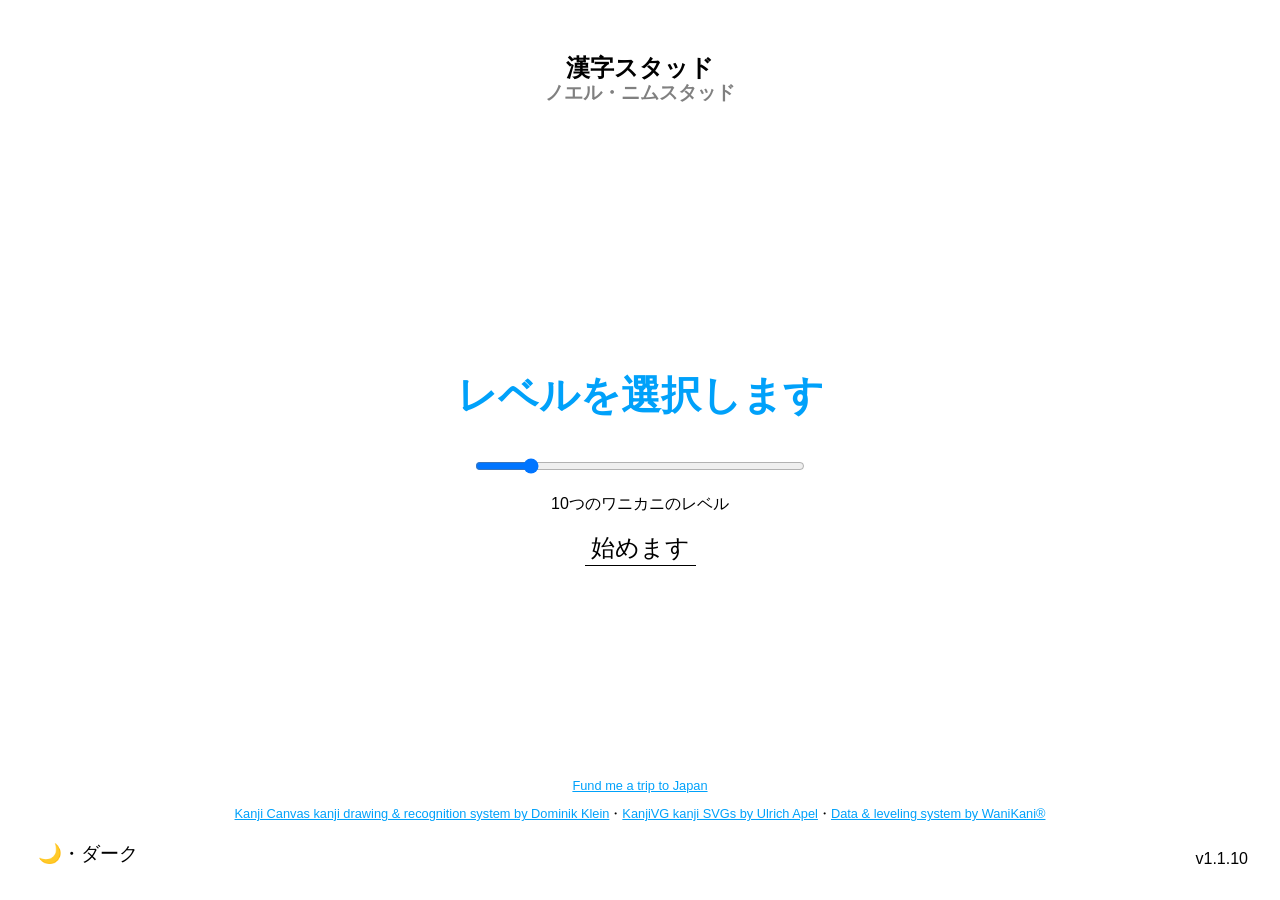
==== index.html @ ca13c8b7 "v1.1.10 tweaked animation length" ====
<!-- 
    Noel Nimstad
    2023/11/26 : 2023/12/2
-->
<!DOCTYPE html>
<html>
    <head>
        <meta name="viewport" content="width=device-width, initial-scale=0.7"/>
        <meta name="theme-color" content="#fff"/>
        
        <title>漢字スタッド</title>
        <script src="vocabulary.js"></script>
        <link rel="stylesheet" href="styles.css"/>

        <script src="prefrences.js" defer></script>
        <script src="kanjiCanvas.js" defer></script>
        <script src="referencePatterns.js" defer></script>
        <script src="main.js" defer></script>

        <link rel="manifest" href="manifest.json">

        <script src="confetti.js" defer></script>
    </head>
    <body>
        <main id="main">
            <p id="prompt" class="prompt">プロンプト</p>
            <section class="canvas">
                <div class="canvasWrapper">
                    <canvas class="box" id="canvas" width="256" height="256"></canvas>
                    <div class="correctDiagram" id="correctDiagram" width="256" height="256"></div>
                    <div class="canvasBackground"></div>
                </div>
                <section class="buttons">
                    <button id="correct" class="tools 正">正します</button>
                    <button id="undo" class="tools 開">開きます</button>
                    <button id="restart" class="tools やり直す">やり直します</button>
                    <button id="next" class="tools 次" style="color: lightgray;">次</button>
                </section>
            </section>
            <p id="score" class="score">0/0</p>
        </main>
        <div class="title" id="title">
            <h2>漢字スタッド</h2>
            <h3>ノエル・ニムスタッド</h3>
        </div>
        <section class="range" id="config">
            <div class="wrapper">
                <h1>レベルを選択します</h1>
                <input class="slider" id="range" type="range" name="levels" min="1" max="60" step="1" value="10">
                <p id="level">10つのワニカニのレベル</p>
                <button id="start" class="start">始めます</button>
            </div>
            <section class="footnote">
                <p><a href="https://www.paypal.com/donate/?hosted_button_id=SVTBMLVQAW8X6">Fund me a trip to Japan</a></p>
                <p><a href="http://github.com/asdfjkl/kanjicanvas">Kanji Canvas kanji drawing & recognition system by Dominik Klein</a>・<a href="http://kanjivg.tagaini.net/">KanjiVG kanji SVGs by Ulrich Apel</a>・<a href="https://wanikani.com">Data & leveling system by WaniKani®</a></p>
            </section>
            <p class="score">v1.1.10</p>
            <button id="darkMode" class="darkMode">🌙・ダーク</button>
        </section>
    </body>
</html>
---- styles.css ----
/*
    Noel Nimstad
    2023/11/26 : 2023/12/2
*/

@import url('https://fonts.googleapis.com/css2?family=Noto+Serif+JP&display=swap');

:root 
{
    --background: "#fff";
    --wk: "#00a1fa";
    --mainText: "#000";
    --secondaryText: "#808080";
}

body 
{
    /* coloring */
    background-color: var(--background);

    /* positioning */
    margin: 0;
    position: fixed;

    /* layout */
    display: flex;
    align-items: center;
    justify-content: center;

    /* sizing */
    height: 100vh;
    width: 100vw;
    overflow-y: hidden;

    /* font */
    font-family: sans-serif;
}

canvas.box
{
    /* background */
    background: url("./box.svg");
    background-size: cover;
}

.canvas 
{
    /* layout */
    display: flex;
    justify-content: center;
}

.canvas > div 
{
    /* positioning */
    position: relative;
}

.buttons 
{
    /* layout */
    display: flex;
    flex-direction: column;
    padding: 1rem;
    gap: 0.5rem;
}

.tools
{
    /* coloring */
    color: var(--mainText);
    border: none;
    background: none;

    /* font */
    font-weight: bolder;
    font-size: 1.3rem;
    text-align: left;

    /* cursor */
    cursor: pointer;
}

.range 
{
    /* sizing */
    width: calc(100vw - 8rem);
    padding: 0rem 4rem;
    height: 100vh;

    /* layout */
    display: flex;
    align-items: center;
    justify-content: center;

    /* font */
    text-align: center;
}

.prompt 
{
    /* coloring */
    color: var(--mainText);

    /* font */
    font-size: 2rem;
    text-align: center;
}

span.font 
{
    /* font */
    font-family: 'Noto Serif JP', serif;
}

.start
{
    /* coloring */
    color: var(--mainText);
    background: none;
    border: none;
    border-bottom: 1px solid var(--mainText);

    /* font */
    font-size: 1.5rem;

    /* cursor */
    cursor: pointer;
}

.score 
{
    /* coloring */
    color: var(--mainText);

    /* positioning */
    position: absolute;
    bottom: 1rem;
    right: 2rem;
}

.correctDiagram
{
    /* positioning */
    position: absolute;
    top: 0;
    left: 0;
    z-index: -10000;

    /* sizing */
    width: 256px;
    height: 256px;

    /* visibility */
    opacity: 0.1;

    /* misc */
    user-select: none;
}

.correctDiagram > svg 
{
    /* sizing */
    width: 100%;
    height: 100%;
}

.canvasBackground
{
    /* positioning */
    position: absolute;
    top: 0;
    left: 0;
    z-index: -10001;

    /* sizing */
    width: 256px;
    height: 256px;

    /* coloring */
    background-color: white;
}

main 
{
    /* visibility */
    display: none;
}

h1 
{
    /* coloring */
    color: #00a1fa;

    /* font */
    font-size: 2.5rem;
}

p 
{
    /* coloring */
    color: var(--mainText);
}

.slider
{
    /* sizing */
    width: 90%;
}

h2 
{
    /* coloring */
    color: var(--mainText);
}

h3 
{
    /* positioning */
    margin-top: -1.5rem;

    /* coloring */
    color: var(--secondaryText);
}

.footnote
{
    /* sizing */
    padding: 1rem 5rem;

    /* positioning */
    position: absolute;
    bottom: 3rem;

    /* font */
    font-size: 0.8rem;

    /* coloring */
    color: var(--secondaryText);
}

a 
{
    /* coloring */
    color: var(--wk);
}

.title
{
    /* positioning */
    position: absolute;
    top: 2rem;
    left: 0;
    z-index: -10000;

    /* font */
    text-align: center;

    /* sizing */
    width: 100vw;

    /* opacity */
    opacity: 1;
}

.darkMode 
{
    /* coloring */
    color: var(--mainText);
    background: none;

    /* positioning */
    position: absolute;
    bottom: 2rem;
    left: 2rem;

    /* sizing */
    border: none;

    /* font */
    font-size: 1.2rem;

    /* cursor */
    cursor: pointer;
}

/* STARTUP ANIMATION */
.range 
{
    /* animation */
    animation: StartUp-Range 3s ease;
}

.title 
{
    /* animation */
    animation: StartUp-Title 3s ease;

    /* smoothing */
    will-change: top;
}   

@keyframes StartUp-Range
{
    0%
    {
        /* opacity */
        opacity: 0;
    }

    80%
    {
        /* opacity */
        opacity: 0;
    }

    100%
    {
        /* opacity */
        opacity: 1;
    }
}

@keyframes StartUp-Title
{
    0%
    {
        font-size: 1.5rem;
        top: 45vh;
        opacity: 1;
    }

    25%
    {
        font-size: 1.5rem;
        top: 45vh;
        opacity: 1;
    }

    75%
    {    
        font-size: 1.5rem;
        top: 45vh;
        opacity: 0;
    }

    80%
    {
        top: 2rem;
        font-size: initial;
        opacity: 0;
    }

    100%
    {
        opacity: 1;
    }
}
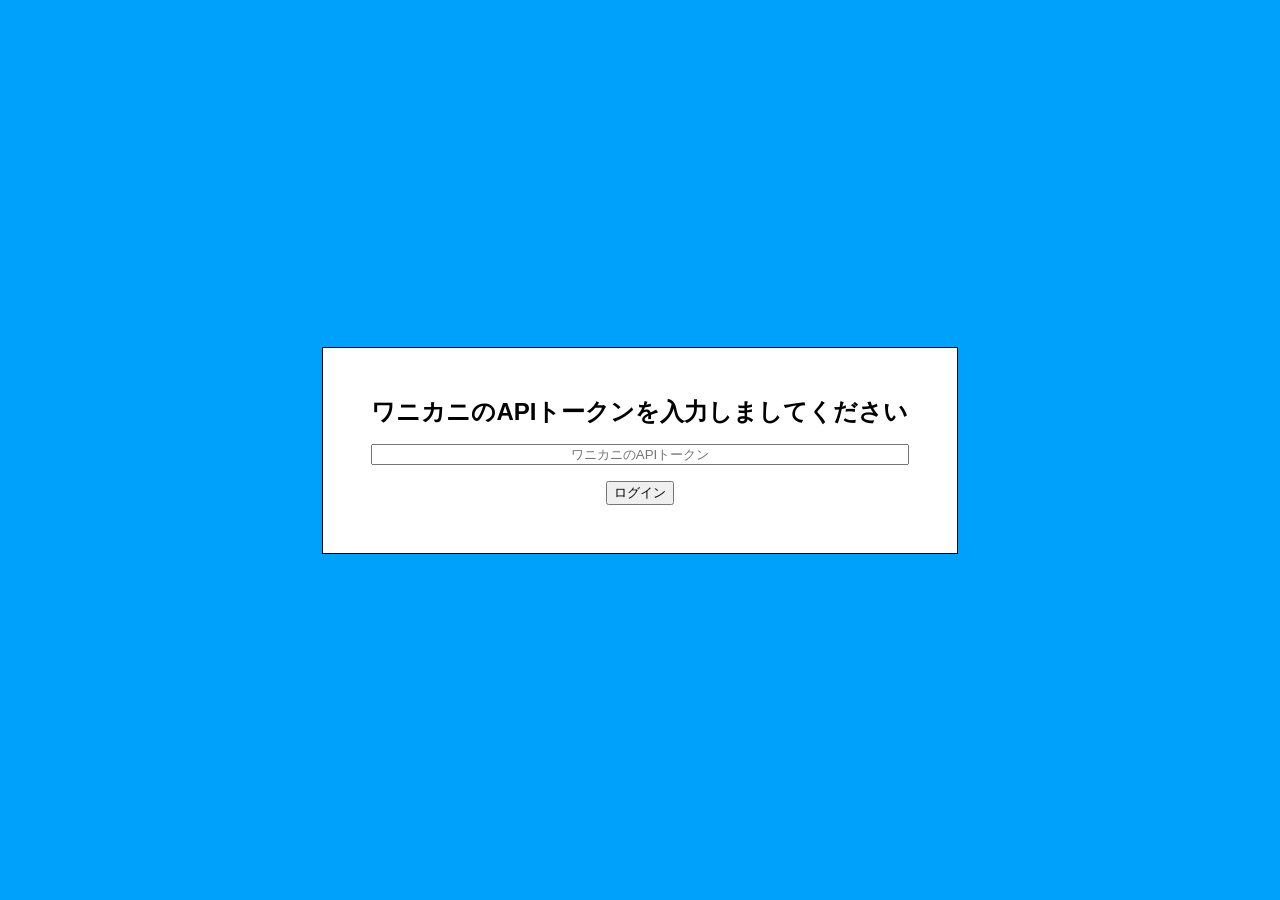
==== commit 2f8e0e73: "v2.0.0 - first commit" ====
--- a/index.html
+++ b/index.html
@@ -1,61 +1,16 @@
-<!-- 
-    Noel Nimstad
-    2023/11/26 : 2023/12/2
--->
-<!DOCTYPE html>
 <html>
     <head>
-        <meta name="viewport" content="width=device-width, initial-scale=0.7"/>
-        <meta name="theme-color" content="#fff"/>
-        
-        <title>漢字スタッド</title>
-        <script src="vocabulary.js"></script>
-        <link rel="stylesheet" href="styles.css"/>
-
-        <script src="prefrences.js" defer></script>
-        <script src="kanjiCanvas.js" defer></script>
-        <script src="referencePatterns.js" defer></script>
-        <script src="main.js" defer></script>
-
-        <link rel="manifest" href="manifest.json">
-
-        <script src="confetti.js" defer></script>
+        <script src="js/utilities/navigator.js" defer></script>
+        <link rel="stylesheet" href="styles.css">
     </head>
     <body>
-        <main id="main">
-            <p id="prompt" class="prompt">プロンプト</p>
-            <section class="canvas">
-                <div class="canvasWrapper">
-                    <canvas class="box" id="canvas" width="256" height="256"></canvas>
-                    <div class="correctDiagram" id="correctDiagram" width="256" height="256"></div>
-                    <div class="canvasBackground"></div>
-                </div>
-                <section class="buttons">
-                    <button id="correct" class="tools 正">正します</button>
-                    <button id="undo" class="tools 開">開きます</button>
-                    <button id="restart" class="tools やり直す">やり直します</button>
-                    <button id="next" class="tools 次" style="color: lightgray;">次</button>
-                </section>
-            </section>
-            <p id="score" class="score">0/0</p>
-        </main>
-        <div class="title" id="title">
-            <h2>漢字スタッド</h2>
-            <h3>ノエル・ニムスタッド</h3>
-        </div>
-        <section class="range" id="config">
-            <div class="wrapper">
-                <h1>レベルを選択します</h1>
-                <input class="slider" id="range" type="range" name="levels" min="1" max="60" step="1" value="10">
-                <p id="level">10つのワニカニのレベル</p>
-                <button id="start" class="start">始めます</button>
+        <section class="login" id="login">
+            <div class="panel">
+                <h1>ワニカニのAPIトークンを入力しましてください</h1>
+                <input type="text" placeholder="ワニカニのAPIトークン" id="key">
+                <button id="loginButton">ログイン</button>
             </div>
-            <section class="footnote">
-                <p><a href="https://www.paypal.com/donate/?hosted_button_id=SVTBMLVQAW8X6">Fund me a trip to Japan</a></p>
-                <p><a href="http://github.com/asdfjkl/kanjicanvas">Kanji Canvas kanji drawing & recognition system by Dominik Klein</a>・<a href="http://kanjivg.tagaini.net/">KanjiVG kanji SVGs by Ulrich Apel</a>・<a href="https://wanikani.com">Data & leveling system by WaniKani®</a></p>
-            </section>
-            <p class="score">v1.1.10</p>
-            <button id="darkMode" class="darkMode">🌙・ダーク</button>
         </section>
+        <section class="main" id="main"></section>
     </body>
 </html>
--- a/styles.css
+++ b/styles.css
@@ -1,358 +1,60 @@
-/*
-    Noel Nimstad
-    2023/11/26 : 2023/12/2
-*/
-
-@import url('https://fonts.googleapis.com/css2?family=Noto+Serif+JP&display=swap');
-
-:root 
-{
-    --background: "#fff";
-    --wk: "#00a1fa";
-    --mainText: "#000";
-    --secondaryText: "#808080";
-}
-
 body 
 {
-    /* coloring */
-    background-color: var(--background);
+    /* take up all available screen space */
+    margin: 0;
+    height: 100vh;
 
-    /* positioning */
-    margin: 0;
-    position: fixed;
-
-    /* layout */
-    display: flex;
-    align-items: center;
-    justify-content: center;
-
-    /* sizing */
-    height: 100vh;
-    width: 100vw;
-    overflow-y: hidden;
-
-    /* font */
+    /* set default font */
     font-family: sans-serif;
 }
 
-canvas.box
+section 
 {
-    /* background */
-    background: url("./box.svg");
-    background-size: cover;
+    /* take up all available screen space */
+    width: 100%;
+    height: 100%;
+
+    /* ensure sections stay fixed in place */
+    position: absolute;
+    top: 0;
 }
 
-.canvas 
+.login 
 {
-    /* layout */
+    background-color: #00a1fa;
+
     display: flex;
     justify-content: center;
+    align-items: center;
 }
 
-.canvas > div 
+.panel
 {
-    /* positioning */
-    position: relative;
+    background-color: white;
+    padding: 3rem;
+    border: 1px solid black;
 }
 
-.buttons 
+.panel > h1 
 {
-    /* layout */
-    display: flex;
-    flex-direction: column;
-    padding: 1rem;
-    gap: 0.5rem;
+    margin: 0;
 }
 
-.tools
+.panel > input 
 {
-    /* coloring */
-    color: var(--mainText);
-    border: none;
-    background: none;
-
-    /* font */
-    font-weight: bolder;
-    font-size: 1.3rem;
-    text-align: left;
-
-    /* cursor */
-    cursor: pointer;
-}
-
-.range 
-{
-    /* sizing */
-    width: calc(100vw - 8rem);
-    padding: 0rem 4rem;
-    height: 100vh;
-
-    /* layout */
-    display: flex;
-    align-items: center;
-    justify-content: center;
-
-    /* font */
+    margin: 1rem 0;
+    width: 100%;
     text-align: center;
 }
 
-.prompt 
+.panel > button
 {
-    /* coloring */
-    color: var(--mainText);
-
-    /* font */
-    font-size: 2rem;
-    text-align: center;
+    display: block;
+    margin-left: auto;
+    margin-right: auto;
 }
 
-span.font 
+.main
 {
-    /* font */
-    font-family: 'Noto Serif JP', serif;
-}
-
-.start
-{
-    /* coloring */
-    color: var(--mainText);
-    background: none;
-    border: none;
-    border-bottom: 1px solid var(--mainText);
-
-    /* font */
-    font-size: 1.5rem;
-
-    /* cursor */
-    cursor: pointer;
-}
-
-.score 
-{
-    /* coloring */
-    color: var(--mainText);
-
-    /* positioning */
-    position: absolute;
-    bottom: 1rem;
-    right: 2rem;
-}
-
-.correctDiagram
-{
-    /* positioning */
-    position: absolute;
-    top: 0;
-    left: 0;
-    z-index: -10000;
-
-    /* sizing */
-    width: 256px;
-    height: 256px;
-
-    /* visibility */
-    opacity: 0.1;
-
-    /* misc */
-    user-select: none;
-}
-
-.correctDiagram > svg 
-{
-    /* sizing */
-    width: 100%;
-    height: 100%;
-}
-
-.canvasBackground
-{
-    /* positioning */
-    position: absolute;
-    top: 0;
-    left: 0;
-    z-index: -10001;
-
-    /* sizing */
-    width: 256px;
-    height: 256px;
-
-    /* coloring */
-    background-color: white;
-}
-
-main 
-{
-    /* visibility */
-    display: none;
-}
-
-h1 
-{
-    /* coloring */
-    color: #00a1fa;
-
-    /* font */
-    font-size: 2.5rem;
-}
-
-p 
-{
-    /* coloring */
-    color: var(--mainText);
-}
-
-.slider
-{
-    /* sizing */
-    width: 90%;
-}
-
-h2 
-{
-    /* coloring */
-    color: var(--mainText);
-}
-
-h3 
-{
-    /* positioning */
-    margin-top: -1.5rem;
-
-    /* coloring */
-    color: var(--secondaryText);
-}
-
-.footnote
-{
-    /* sizing */
-    padding: 1rem 5rem;
-
-    /* positioning */
-    position: absolute;
-    bottom: 3rem;
-
-    /* font */
-    font-size: 0.8rem;
-
-    /* coloring */
-    color: var(--secondaryText);
-}
-
-a 
-{
-    /* coloring */
-    color: var(--wk);
-}
-
-.title
-{
-    /* positioning */
-    position: absolute;
-    top: 2rem;
-    left: 0;
-    z-index: -10000;
-
-    /* font */
-    text-align: center;
-
-    /* sizing */
-    width: 100vw;
-
-    /* opacity */
-    opacity: 1;
-}
-
-.darkMode 
-{
-    /* coloring */
-    color: var(--mainText);
-    background: none;
-
-    /* positioning */
-    position: absolute;
-    bottom: 2rem;
-    left: 2rem;
-
-    /* sizing */
-    border: none;
-
-    /* font */
-    font-size: 1.2rem;
-
-    /* cursor */
-    cursor: pointer;
-}
-
-/* STARTUP ANIMATION */
-.range 
-{
-    /* animation */
-    animation: StartUp-Range 3s ease;
-}
-
-.title 
-{
-    /* animation */
-    animation: StartUp-Title 3s ease;
-
-    /* smoothing */
-    will-change: top;
-}   
-
-@keyframes StartUp-Range
-{
-    0%
-    {
-        /* opacity */
-        opacity: 0;
-    }
-
-    80%
-    {
-        /* opacity */
-        opacity: 0;
-    }
-
-    100%
-    {
-        /* opacity */
-        opacity: 1;
-    }
-}
-
-@keyframes StartUp-Title
-{
-    0%
-    {
-        font-size: 1.5rem;
-        top: 45vh;
-        opacity: 1;
-    }
-
-    25%
-    {
-        font-size: 1.5rem;
-        top: 45vh;
-        opacity: 1;
-    }
-
-    75%
-    {    
-        font-size: 1.5rem;
-        top: 45vh;
-        opacity: 0;
-    }
-
-    80%
-    {
-        top: 2rem;
-        font-size: initial;
-        opacity: 0;
-    }
-
-    100%
-    {
-        opacity: 1;
-    }
+    background-color: red;
 }
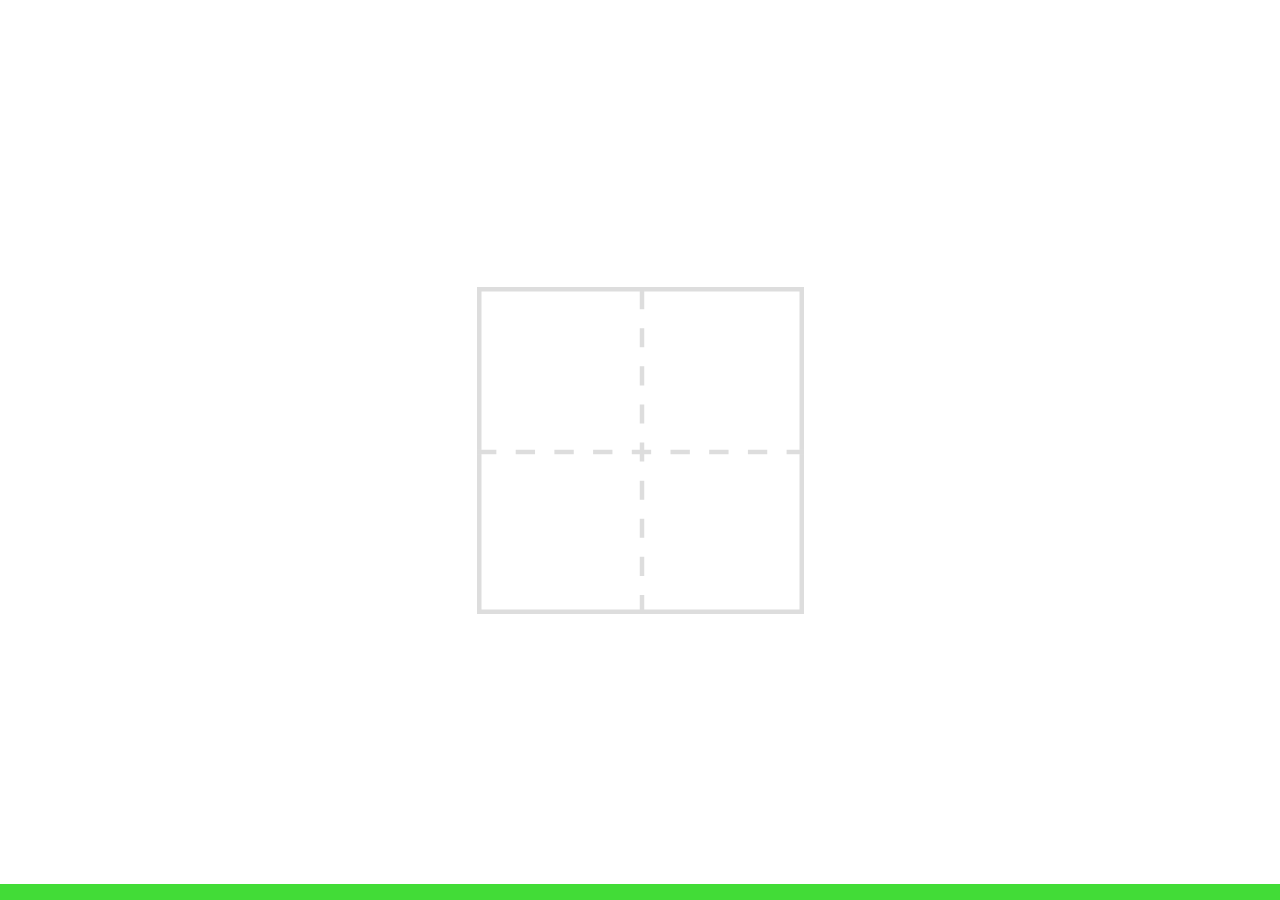
==== commit a9319049: "big update" ====
--- a/index.html
+++ b/index.html
@@ -1,16 +1,23 @@
+<!DOCTYPE html>
 <html>
     <head>
-        <script src="js/utilities/navigator.js" defer></script>
-        <link rel="stylesheet" href="styles.css">
+        <title>オニカニ</title>
+        <script src="js/utilities/ref.js"></script>
+        <script src="js/canvas/canvas.js" defer></script>
+        <link rel="stylesheet" href="styles.css">  
+        <meta name="viewport" content="width=device-width, initial-scale=1.0"> 
     </head>
     <body>
-        <section class="login" id="login">
-            <div class="panel">
-                <h1>ワニカニのAPIトークンを入力しましてください</h1>
-                <input type="text" placeholder="ワニカニのAPIトークン" id="key">
-                <button id="loginButton">ログイン</button>
-            </div>
-        </section>
-        <section class="main" id="main"></section>
+        <div id="container">
+            <svg id="main-svg" xmlns="http://www.w3.org/2000/svg" width="109" height="109" viewBox="0 0 109 109">
+                <g id="kvg:StrokePaths_06728" style="fill:none;stroke:#000000;stroke-width:3;stroke-linecap:round;stroke-linejoin:round;">
+                    <g id="svg" kvg:element="木" kvg:radical="general">
+                    </g>
+                </g>
+            </svg>                           
+        </div>
+        <div class="progress-bar" id="progress-bar">
+            <div class="progress" id="progress"></div>
+        </div>
     </body>
 </html>
--- a/styles.css
+++ b/styles.css
@@ -1,60 +1,51 @@
 body 
 {
-    /* take up all available screen space */
     margin: 0;
+    display: flex;
+    align-items: center;
+    justify-content: center;
     height: 100vh;
-
-    /* set default font */
-    font-family: sans-serif;
 }
 
-section 
+#container 
 {
-    /* take up all available screen space */
+    display: flex;
+    align-items: center;
+    justify-content: center;
+}
+
+canvas 
+{
+    background-color: transparent;
+    border-radius: 2px;
+    z-index: 0; 
+}
+
+svg 
+{
+    position: absolute;
+    background-image: url("resources/box.svg");
+    background-size: cover;
+    z-index: -1;
+    box-sizing: border-box;
+}
+
+.progress-bar
+{
+    position: absolute;
+    bottom: 0;
+    height: 1rem;
+    width: 100vw;
+    background-color: black;
+    background-blend-mode: darken;
+    backdrop-filter: darken(50%);
+    box-sizing: border-box;
+}
+
+.progress 
+{
     width: 100%;
     height: 100%;
-
-    /* ensure sections stay fixed in place */
-    position: absolute;
-    top: 0;
-}
-
-.login 
-{
-    background-color: #00a1fa;
-
-    display: flex;
-    justify-content: center;
-    align-items: center;
-}
-
-.panel
-{
-    background-color: white;
-    padding: 3rem;
-    border: 1px solid black;
-}
-
-.panel > h1 
-{
-    margin: 0;
-}
-
-.panel > input 
-{
-    margin: 1rem 0;
-    width: 100%;
-    text-align: center;
-}
-
-.panel > button
-{
-    display: block;
-    margin-left: auto;
-    margin-right: auto;
-}
-
-.main
-{
-    background-color: red;
+    background-color: rgb(66, 220, 55);
+    transition: 1s ease;
 }
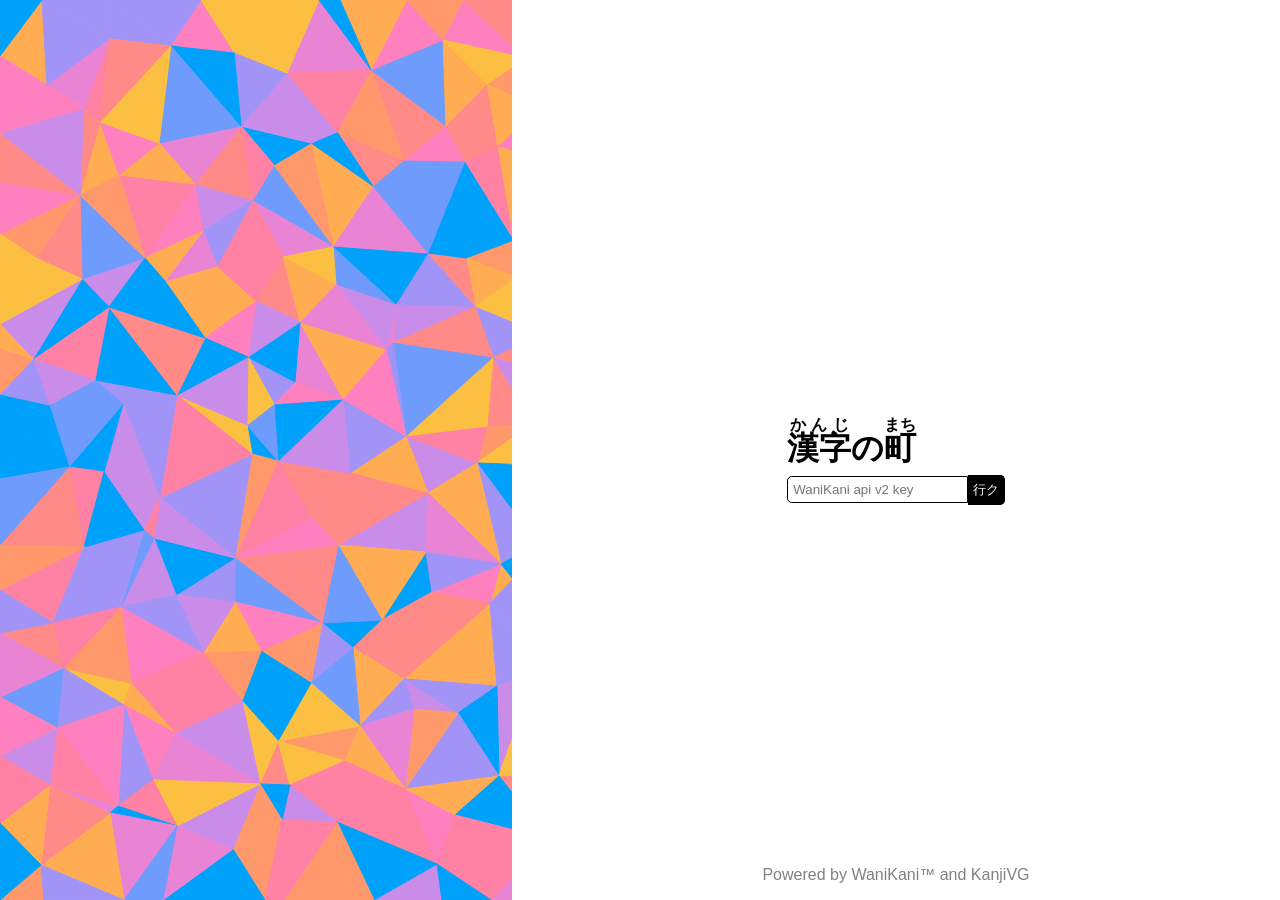
==== commit fbac3543: "finished v2" ====
--- a/index.html
+++ b/index.html
@@ -1,23 +1,43 @@
 <!DOCTYPE html>
 <html>
     <head>
-        <title>オニカニ</title>
-        <script src="js/utilities/ref.js"></script>
-        <script src="js/canvas/canvas.js" defer></script>
-        <link rel="stylesheet" href="styles.css">  
-        <meta name="viewport" content="width=device-width, initial-scale=1.0"> 
+        <script src="js/index.js" defer></script>
+        <link rel="stylesheet" href="css/index.css">
     </head>
     <body>
-        <div id="container">
-            <svg id="main-svg" xmlns="http://www.w3.org/2000/svg" width="109" height="109" viewBox="0 0 109 109">
-                <g id="kvg:StrokePaths_06728" style="fill:none;stroke:#000000;stroke-width:3;stroke-linecap:round;stroke-linejoin:round;">
-                    <g id="svg" kvg:element="木" kvg:radical="general">
-                    </g>
-                </g>
-            </svg>                           
+        <h2 id="welcome"></h2>
+        <main>
+            <div>
+                <div class="levels">
+                    <img src="resources/KanjiStadCat.png">
+                    <button id="go">スタート</button>
+                    <div>
+                        <input type="range" min="1" max="60" id="range">
+                        <div id="levels"></div>
+                    </div>
+                </div>
+            </div>
+            <div>
+                <h2 class="sub">前回</h2>
+                <div class="banana">
+                    <h2>データ</h2>
+                    <p>時間: <span id="timeLast"><sup>n</sup>/<sub>a</sub></span></p>
+                    <p>単語: <span id="countLast"><sup>n</sup>/<sub>a</sub></span></p>
+                    <p>精度: <span id="accuracyLast"><sup>n</sup>/<sub>a</sub></span></p>
+                </div>
+                <div class="banana">
+                    <h2>ミス</h2>
+                    <p>工事中</p>
+                </div>
+            </div>
+        </main>
+        <div id="summary">
+            <h2>よくやったね！</h2>
+            <p>Accuracy <b id="percentage">50%</b> <span id="items">5/10</span></p>
+            <p>Time <b id="time">10s</b></p>
+            <button id="close">閉ジル</button>
         </div>
-        <div class="progress-bar" id="progress-bar">
-            <div class="progress" id="progress"></div>
-        </div>
+        <button id="logout">ログアウト</button>
+        <p id="level"></p>
     </body>
 </html>
--- a/css/index.css
+++ b/css/index.css
@@ -0,0 +1,168 @@
+body 
+{
+    margin: 0;
+    display: flex;
+    align-items: center;
+    justify-content: center;
+    height: 100vh;
+    font-family: sans-serif;
+}
+
+#welcome
+{
+    position: absolute;
+    top: 0;
+    text-align: center;
+}
+
+#level 
+{
+    position: absolute;
+    bottom: 0;
+}
+
+#logout
+{
+    position: absolute;
+    bottom: 1rem;
+    right: 1rem;
+    background-color: black;
+    color: white;
+    padding: 0.3rem;
+    border: none;
+    border-radius: 0.3rem;
+    cursor: pointer;
+}
+
+#range 
+{
+    width: 13rem;
+}
+
+#levels 
+{
+    text-align: center;
+}
+
+#go 
+{
+    background-color: white;
+    color: #00aaff;
+    padding: 0.3rem;
+    border: none;
+    border-radius: 0.3rem;
+    cursor: pointer;
+    display: block;
+    margin-left: auto;
+    font-weight: bold;
+    margin-right: auto;
+    margin-bottom: 1rem;
+}
+
+#summary 
+{
+    position: absolute;
+    background-color: white;
+    width: 20rem;
+    padding-bottom: 2rem;
+    border: 1px solid lightgray;
+    box-shadow: 0 0 10px 0 rgba(0, 0, 0, 0.1);
+    border-radius: 0.3rem;
+    display: none;
+}
+
+#summary > h2
+{
+    text-align: center;
+}
+
+#summary > p 
+{
+    text-align: center;
+}
+
+#summary > p > b 
+{
+    color: rgb(255, 221, 26);
+}
+
+#close 
+{
+    background-color: black;
+    color: white;
+    border: none;
+    border-radius: 0.3rem;
+    padding: 0.3rem;
+    display: block;
+    margin-left: auto;
+    cursor: pointer;
+    margin-right: auto;
+}
+
+.levels 
+{
+    background: linear-gradient(#00aaff, #0093dd);
+    padding: 0.75rem;
+    border-radius: 0.5rem;
+    width: 300px;
+    box-shadow: 0 0 10px 0 rgba(0, 0, 0, 0.1);
+}
+
+.levels > img 
+{
+    max-width: 75%;
+    scale: 0.9;
+    display: block;
+    margin-left: auto;
+    margin-right: auto;
+}
+
+#levels 
+{
+    color: white;
+}
+
+#range
+{
+    width: 90%;
+    display: block;
+    margin-left: auto;
+    margin-right: auto;
+}
+
+main 
+{
+    width: 100vw;
+    display: flex;
+    justify-content: center;
+}
+
+main > div 
+{
+    width: 400px;
+    display: flex;
+    justify-content: center;
+    flex-wrap: wrap;
+    height: fit-content;
+    row-gap: 1rem;
+}
+
+.banana 
+{
+    width: calc(300px - 1.5rem);
+    height: fit-content;
+    background-color: #434343;
+    color: white;
+    border-radius: 0.5rem;
+    padding-left: 1.5rem;
+    box-shadow: 0 0 10px 0 rgba(0, 0, 0, 0.1);
+}
+
+.sub 
+{
+    width: 400px;
+    margin: none;
+    margin-left: 3rem;
+    margin-top: 0;
+    margin-bottom: 0;
+}
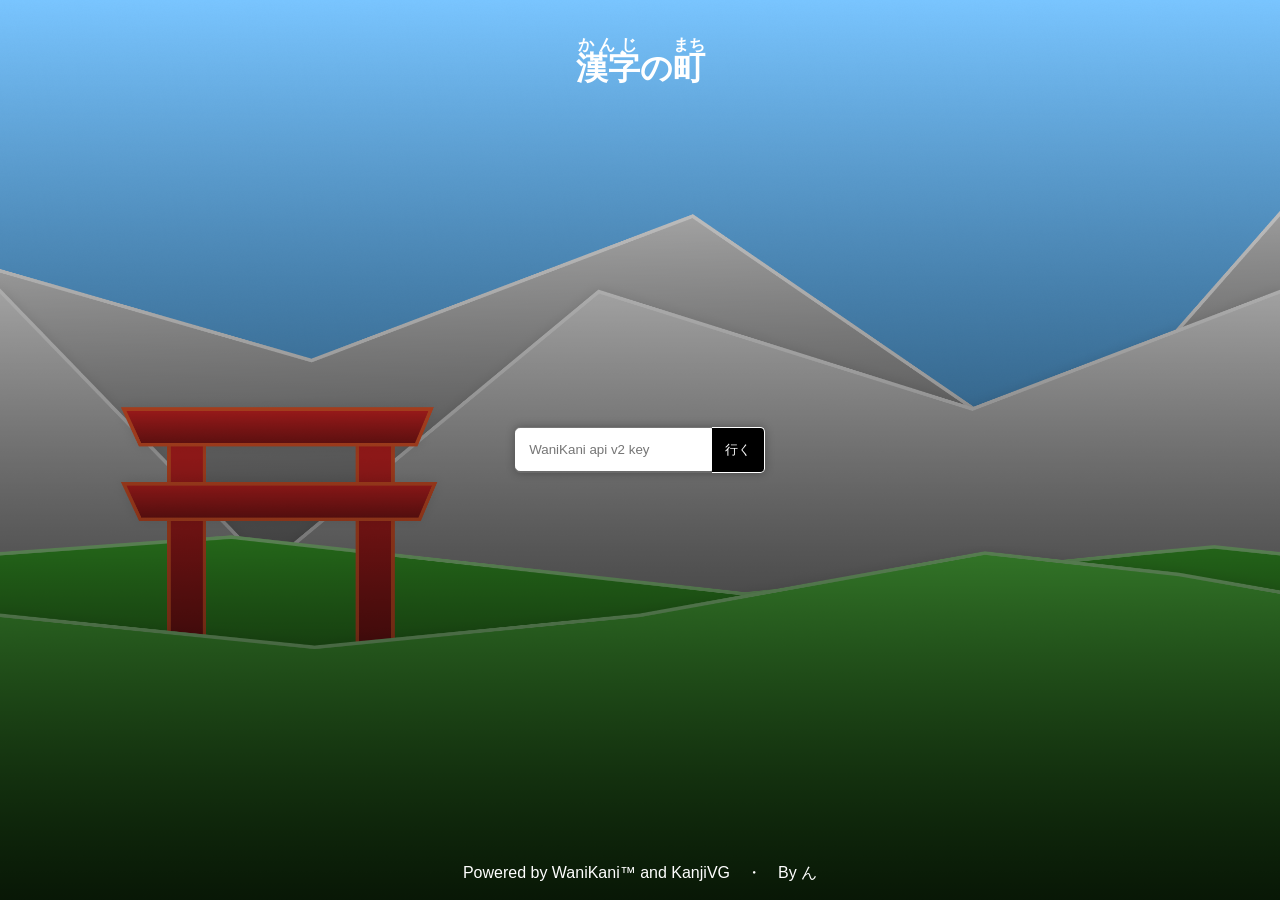
==== commit 064c7ed6: "mobile support" ====
--- a/index.html
+++ b/index.html
@@ -3,31 +3,44 @@
     <head>
         <script src="js/index.js" defer></script>
         <link rel="stylesheet" href="css/index.css">
+        <meta name="viewport" content="width=device-width, initial-scale=1"/>
     </head>
     <body>
-        <h2 id="welcome"></h2>
+        <div class="top">
+            <div class="top-container">
+                <h2 id="welcome"></h2>
+                <img src="resources/pfp.png" class="pfp">
+            </div>
+        </div>
         <main>
             <div>
                 <div class="levels">
-                    <img src="resources/KanjiStadCat.png">
-                    <button id="go">スタート</button>
+                    <div class="flex">
+                        <div>
+                            <h2>書く</h2>
+                            <p>Write kanji from vocab based on WaniKani™ levels</p>
+                        </div>
+                        <img src="resources/KanjiStadCat.png">
+                    </div>
                     <div>
                         <input type="range" min="1" max="60" id="range">
                         <div id="levels"></div>
                     </div>
+                    <button id="go">スタート</button>
                 </div>
             </div>
             <div>
-                <h2 class="sub">前回</h2>
-                <div class="banana">
-                    <h2>データ</h2>
-                    <p>時間: <span id="timeLast"><sup>n</sup>/<sub>a</sub></span></p>
-                    <p>単語: <span id="countLast"><sup>n</sup>/<sub>a</sub></span></p>
-                    <p>精度: <span id="accuracyLast"><sup>n</sup>/<sub>a</sub></span></p>
-                </div>
-                <div class="banana">
-                    <h2>ミス</h2>
-                    <p>工事中</p>
+                <div class="banana_container">
+                    <div class="banana">
+                        <h2>前回のデータ</h2>
+                        <p>時間: <span id="timeLast"><sup>n</sup>/<sub>a</sub></span></p>
+                        <p>単語: <span id="countLast"><sup>n</sup>/<sub>a</sub></span></p>
+                        <p>精度: <span id="accuracyLast"><sup>n</sup>/<sub>a</sub></span></p>
+                    </div>
+                    <div class="banana">
+                        <h2>ミス</h2>
+                        <p>工事中</p>
+                    </div>
                 </div>
             </div>
         </main>
@@ -37,7 +50,7 @@
             <p>Time <b id="time">10s</b></p>
             <button id="close">閉ジル</button>
         </div>
+        <p id="level"></p>
         <button id="logout">ログアウト</button>
-        <p id="level"></p>
     </body>
 </html>
--- a/css/index.css
+++ b/css/index.css
@@ -2,22 +2,50 @@
 {
     margin: 0;
     display: flex;
-    align-items: center;
-    justify-content: center;
+    justify-content: center;
+    padding-top: 5rem;
     height: 100vh;
     font-family: sans-serif;
-}
-
-#welcome
+    background-color: #eee;
+    background-image: url("https://assets.wanikani.com/assets/default-v2/bg-texture-f915951af4e4baa78c241cff9ae477176056f54f669ff024c261eb1b08eb31e5.png");
+}
+
+.top 
+{
+    width: 100vw;
+    height: 4rem;
+    position: fixed;
+    top: 0;
+    background-color: #fafafa;
+    border-bottom: 1px solid #d5d5d5;
+    box-shadow: 0 1px 10px rgba(0, 0, 0, 0.05);
+    display: flex;
+    justify-content: center;
+    z-index: 100;
+}
+
+.top-container
+{
+    padding: 0rem 1rem;
+    width: 750px;
+    height: 4rem;
+    display: flex;
+    align-items: center;
+    justify-content: space-between;
+}
+
+.pfp 
+{
+    width: 2.5rem;
+    height: 2.5rem;
+    border-radius: 50%;
+    border: 1px solid #d5d5d5;
+}
+
+#level 
 {
     position: absolute;
-    top: 0;
-    text-align: center;
-}
-
-#level 
-{
-    position: absolute;
+    color: gray;
     bottom: 0;
 }
 
@@ -47,8 +75,8 @@
 #go 
 {
     background-color: white;
-    color: #00aaff;
-    padding: 0.3rem;
+    color: #0af;
+    padding: 0.6rem 0;
     border: none;
     border-radius: 0.3rem;
     cursor: pointer;
@@ -57,6 +85,14 @@
     font-weight: bold;
     margin-right: auto;
     margin-bottom: 1rem;
+    margin-top: 1rem;
+    width: 90%;
+}
+
+#go:hover 
+{
+    text-decoration: underline 1px;
+    text-underline-position: under;
 }
 
 #summary 
@@ -68,7 +104,7 @@
     border: 1px solid lightgray;
     box-shadow: 0 0 10px 0 rgba(0, 0, 0, 0.1);
     border-radius: 0.3rem;
-    display: none;
+    display: none !important;
 }
 
 #summary > h2
@@ -103,14 +139,16 @@
 {
     background: linear-gradient(#00aaff, #0093dd);
     padding: 0.75rem;
-    border-radius: 0.5rem;
-    width: 300px;
-    box-shadow: 0 0 10px 0 rgba(0, 0, 0, 0.1);
-}
-
-.levels > img 
-{
-    max-width: 75%;
+    border-radius: 5px;
+    width: 350px;
+    box-shadow: 0 0 10px 0 rgba(0, 0, 0, 0.05);
+    color: white;
+}
+
+.flex > img 
+{
+    max-width: 50%;
+    width: 50%;
     scale: 0.9;
     display: block;
     margin-left: auto;
@@ -124,6 +162,7 @@
 
 #range
 {
+    margin-top: 0.5rem;
     width: 90%;
     display: block;
     margin-left: auto;
@@ -132,6 +171,7 @@
 
 main 
 {
+    margin-top: 1rem;
     width: 100vw;
     display: flex;
     justify-content: center;
@@ -147,22 +187,117 @@
     row-gap: 1rem;
 }
 
+.banana_container
+{
+    background-color: #F4F4F4;
+    box-shadow: 0 0 10px 0 rgba(0, 0, 0, 0.05);
+    padding: 1rem 0;
+    border-radius: 5px;
+    width: 350px;
+    display: flex;
+    justify-content: center;
+    flex-wrap: wrap;
+    row-gap: 1rem;
+}
+
 .banana 
 {
-    width: calc(300px - 1.5rem);
+    width: calc(90% - 1rem);
     height: fit-content;
-    background-color: #434343;
-    color: white;
-    border-radius: 0.5rem;
+    background-color: white;
+    border-radius: 5px;
     padding-left: 1.5rem;
-    box-shadow: 0 0 10px 0 rgba(0, 0, 0, 0.1);
 }
 
 .sub 
 {
     width: 400px;
     margin: none;
-    margin-left: 3rem;
+    margin-left: 1.5rem;
     margin-top: 0;
     margin-bottom: 0;
+}
+
+.flex 
+{
+    display: flex;
+}
+
+.flex > div 
+{
+    width: 50%;
+    padding-left: 1rem;
+}
+
+.flex > div > p 
+{
+    font-size: 16px;
+}
+
+.flex > div > h2 
+{
+    font-weight: 500;
+    margin-bottom: -1rem;
+    font-size: 24px;
+}
+
+@media (max-width: 820px) 
+{
+    main 
+    {
+        display: block;
+        margin-left: auto;
+        margin-right: auto;
+    }
+
+    main > div 
+    {
+        width: 100%;
+        display: flex;
+        justify-content: center;
+    }
+
+    .levels 
+    {
+        width: 300px;
+    }
+
+    #welcome 
+    {
+        font-size: 1rem;
+    }
+
+    .banana_container
+    {
+        width: 300px;
+        padding: 0.75rem;
+        margin-top: 1rem;
+        margin-bottom: 1rem;
+    }
+
+    .banana
+    {
+        width: calc(300px - 1.5rem) !important;
+    }
+
+    body 
+    {
+        display: block;
+    }
+
+    #logout
+    {
+        position: static;
+        padding: 0.5rem 1rem;
+        display: block;
+        margin-left: auto;
+        margin-right: auto;
+        bottom: 0;
+    }
+
+    #level 
+    {
+        position: relative;
+        text-align: center;
+    }
 }
